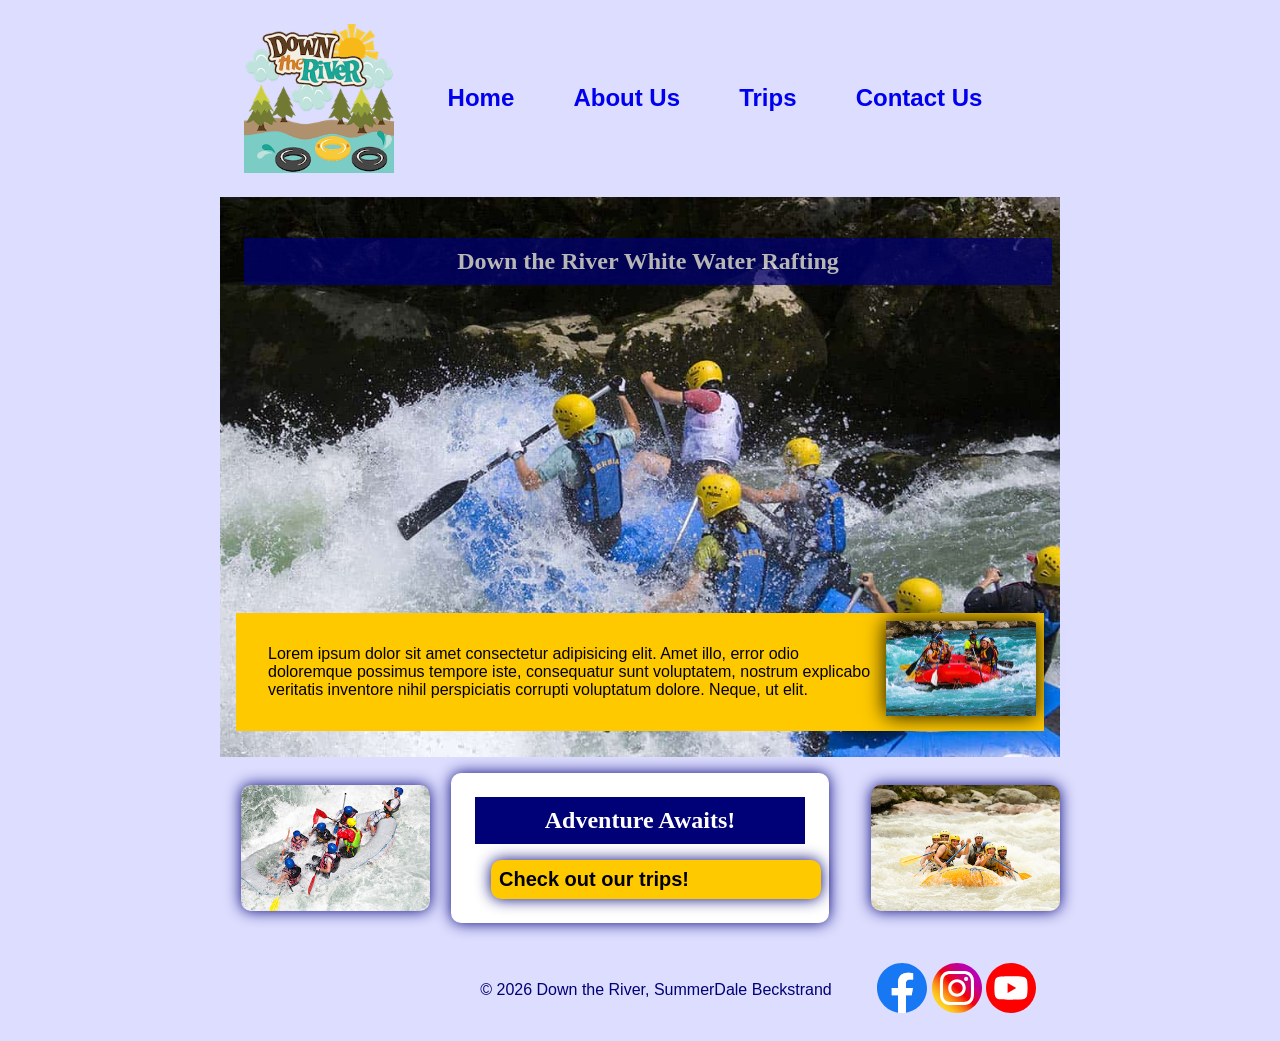
==== wwr/index.html @ a0a588eb "creates home page" ====
<!DOCTYPE html>
<html lang="en">

<head>
    <meta charset="UTF-8">
    <meta name="viewport" content="width=device-width, initial-scale=1.0">
    <title>Down the River: Home</title>
    <meta name="description" content="Welcome to Down the River White Water Rafting!">
    <meta name="author" content="SummerDale Beckstrand">
    <link rel="stylesheet" href="styles/rafting.css">
</head>

<body>
    <header>
        <img src="images/logo-small.png"
          alt="Down the river logo, with sun and clouds over a river in a pine forest, with three rafting tubes in the river">
        <nav>
            <ul>
                <li><a href="index.html">Home</a></li>
                <li><a href="about.html">About Us</a></li>
                <li><a href="trips.html">Trips</a></li>
                <li><a href="contact.html">Contact Us</a></li>
            </ul>
        </nav>
    </header>
    <main>
        <div class="hero">
            <img src="images/rafting64_1024-small.jpg"
              alt="Six rafters wearing yellow helmets, paddling against some mountainous white water">
            <article>
                <h1 class="overlay">Down the River White Water Rafting</h1>
                <img src="images/rafting17_600-small.jpg"
                  alt="Several happy rafters in a red raft, smiling and waving">
                <p>Lorem ipsum dolor sit amet consectetur adipisicing elit. Amet illo, error odio
                    doloremque possimus tempore iste, consequatur sunt voluptatem, nostrum explicabo
                    veritatis inventore nihil perspiciatis corrupti voluptatum dolore. Neque, ut
                    elit.
                </p>
            </article>
        </div>
        <div class="home-fun">

            <img class="shadedoutline" src="images/rafting42_600-small.jpg"
              alt="Raft full of people among white waters.  One person sits backwards on the bow.">

            <section class="small">
                <div class="cta">
                    <h2>Adventure Awaits!</h2>
                    <p class="shadedoutline">
                        <a href="trips.html">
                            Check out our trips!</a>
                    </p>
                </div>
            </section>

            <img class="shadedoutline" src="images/rafting4_600-small.jpg"
              alt="Group of people in a yellow-orange raft, paddling towards us">

        </div>
    </main>
    <footer>
        <p>&copy; 2026 Down the River, SummerDale Beckstrand</p>
        <nav class="socialmedia">
            <a href="https://facebook.com"><img src="images/facebook.svg" alt="Facebook icon"></a>
            <a href="https://instagram.com"><img src="images/instagram.svg"
                  alt="Instagram icon"></a>
            <a href="https://www.youtube.com/"><img src="images/youtube.svg" alt="YouTube icon"></a>
        </nav>
    </footer>
</body>

</html>
---- wwr/styles/rafting.css ----
:root {
    --bgcolor: #ddf;
    --primary-color: #fff;
    --secondary-color: #ffc900;
    --accent1-color: #007;
    --accent2-color: #000;
    --formcolor: #ccf;
    --heading-font: "Times New Roman", "Georgia", serif;
    --body-font: Arial, Helvetica, sans-serif;
}

*,
*::after,
*::before {
    margin: 0;
    padding: 0;
    box-sizing: border-box;
    background-color: var(--bgcolor);
}

body {
    font-family: var(--body-font);
    color: var(--accent1-color);
}

header,
main,
footer {
    width: 840px;
    margin: 0 auto;
}

nav,
p,
section,
article {
    margin: 16px;
    padding: 8px;
}

header {
    padding: 24px;
    color: var(--accent2-color);
    display: grid;
    grid-template-columns: max-content 1fr;
    align-items: center;
}

header img {
    max-width: 150px;
    height: auto;
}

header a {
    text-decoration: none;
}

nav ul {
    display: flex;
    flex-direction: row;
    justify-content: space-around;
    list-style-type: none;
    font-size: 1.5rem;
    font-weight: 700;
}

h1,
h2 {
    font-family: var(--heading-font);
    color: var(--primary-color);
    background-color: var(--accent1-color);
    padding: 10px;
    text-align: center;
}

.overlay {
    position: absolute;
    top: -375px;
    width: 100%;
    opacity: .7;
}

iframe {
    width: 375px;
    height: 460px;
    border: 0;
    box-shadow: 0 0 15px;
    border-radius: 10px;
}

form {
    margin: 1rem;
    padding: 1rem;
}

label {
    background-color: var(--formcolor);
    margin: 0.25rem;
}

input,
textarea {
    background-color: #fff;
    margin: 0.25rem;
    padding: .5rem;
    font-family: inherit;
}

textarea {
    width: 100%;
    height: 5rem;
}

input[type="checkbox"] {
    width: 18px;
    height: 18px;
    vertical-align: center;
}

button {
    background-color: var(--accent1-color);
    color: var(--primary-color);
    font-size: inherit;
    padding: 0.75rem;
    margin: 0.5rem;
    border-radius: 10px;
    width: 100%;
    border: 0;
    box-shadow: 5px 5px 5px #000;
}

button:hover {
    background-color: var(--secondary-color);
    color: var(--accent2-color)
}

.profile figure {
    display: block;
    background-color: var(--formcolor);
    justify-content: center;
    text-align: center;
}

.profile .bold {
    background-color: var(--formcolor);
}

figcaption {
    text-align: center;
}

.profile figcaption {
    background-color: var(--formcolor);
}

footer {
    display: grid;
    justify-content: center;
    align-items: center;
    grid-template-columns: repeat(3, 1fr);
}

footer nav {
    grid-column-end: 4;
    grid-row: 1;
    justify-self: right;
}

footer img {
    width: 50px;
}

footer p {
    width: 100%;
    grid-column: 1 / span all;
    grid-row: 1;
    text-align: center;

}

.socialmedia a {
    text-decoration: none;
}

.hero {
    position: relative;
}

.hero img {
    display: block;
    width: 100%;
    height: auto;
}

.hero article {
    position: absolute;
    top: 400px;
    background-color: var(--secondary-color);
    color: var(--accent2-color)
}

.hero article p {
    background-color: var(--secondary-color);
}

.hero article img {
    float: right;
    width: 150px;
    height: auto;
    box-shadow: 0 0 20px var(--accent2-color);
}

.history {
    display: grid;
    grid-template-columns: 1fr 1fr 1fr;
    align-items: center;
}

.history img {
    max-width: 300px;
    height: auto;
}

.cta {
    margin: 1rem 1rem 0 1rem;
    width: 100%;
    background-color: var(--primary-color);
}

.cta p {
    display: block;
    justify-self: center;
    background-color: var(--secondary-color);
    width: 100%;
}

.cta a {
    display: block;
    text-decoration: none;
    font-size: 1.25rem;
    font-weight: 700;
    justify-self: center;
    background-color: transparent;
    color: var(--accent2-color);
}

.cta p:hover {
    background-color: var(--accent2-color);
}

.cta a:hover {
    color: var(--secondary-color)
}

.home-fun {
    display: grid;
    grid-template-columns: 1fr 2fr 1fr;
    align-items: center;
}

.home-fun img {
    width: 90%;
    height: auto;
    margin-left: 10%;
    margin-right: 10%;

}

.small {
    display: flex;
    width: 90%;
    justify-self: center;
    align-items: bottom;
    border-radius: 10px;
    box-shadow: 0 0 15px;
    background-color: var(--primary-color);
}

.adventure {
    display: flex;
    flex-direction: row;
    grid-template-columns: repeat(5, 1fr);
    justify-content: space-between;
}

.adventure img {
    width: 80%;
    height: auto;
    margin-left: 10%;
    margin-right: 10%;
    margin-top: 18px;
}

.shadedoutline {
    border-radius: 10px;
    box-shadow: 0 0 15px;
    background-color: var(--formcolor);

}

.addressfield {
    display: block;
    justify-self: center;
    padding: 1rem;
    margin: 1rem;
}

.address {
    display: block;
    justify-self: center;
    text-align: center;
    font-size: 1.25rem;
    font-weight: 700;
    padding: 0.25rem;
    margin: 0.25rem;
    background-color: var(--formcolor);
}

.grid {
    display: grid;
    grid-template-columns: 1fr 1fr;
    align-items: center;
}

.formitem {
    background-color: var(--formcolor);
    padding: 0.25rem;
}

.column {
    display: grid;
    grid-template-columns: 1fr 5fr;
    align-items: center;
}

.bold {
    font-weight: 700;
}

.profile {
    display: flex;
    flex-direction: row;
    margin: 1rem;
    grid-template-columns: repeat(3, 1fr);
    justify-content: space-between;
    background-color: var(--formcolor);
}

.profile img {
    height: 150px;
}
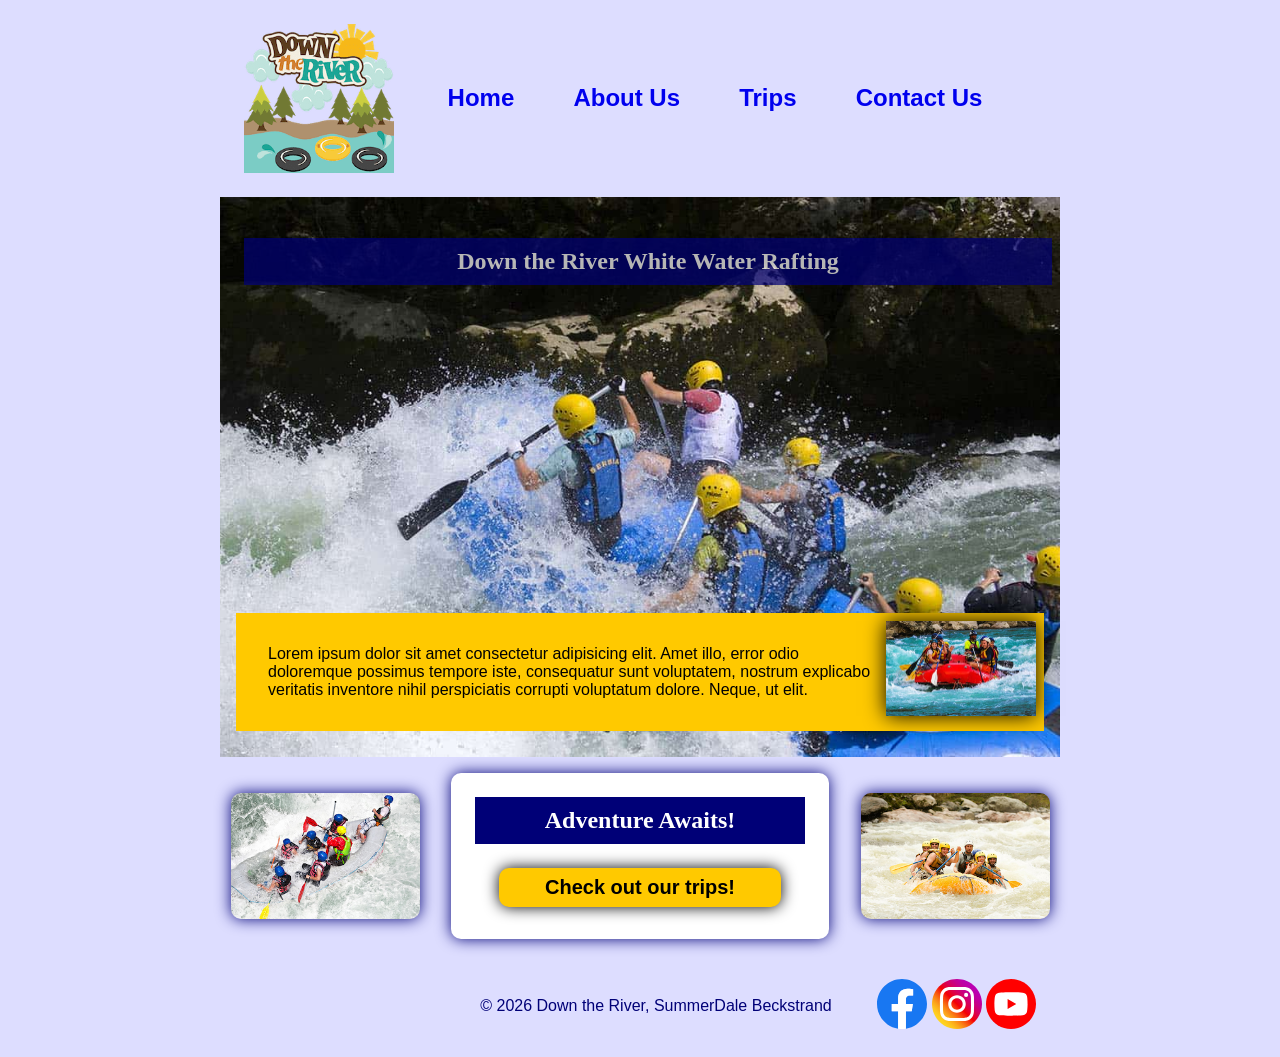
==== commit e5c99107: "changes form backgrounds to transparent instead of redundant colors" ====
--- a/wwr/index.html
+++ b/wwr/index.html
@@ -46,8 +46,8 @@
             <section class="small">
                 <div class="cta">
                     <h2>Adventure Awaits!</h2>
-                    <p class="shadedoutline">
-                        <a href="trips.html">
+                    <p>
+                        <a class="shadedoutline" href="trips.html">
                             Check out our trips!</a>
                     </p>
                 </div>
--- a/wwr/styles/rafting.css
+++ b/wwr/styles/rafting.css
@@ -94,7 +94,7 @@
 }
 
 label {
-    background-color: var(--formcolor);
+    background-color: transparent;
     margin: 0.25rem;
 }
 
@@ -136,13 +136,13 @@
 
 .profile figure {
     display: block;
-    background-color: var(--formcolor);
+    background-color: transparent;
     justify-content: center;
     text-align: center;
 }
 
 .profile .bold {
-    background-color: var(--formcolor);
+    background-color: transparent;
 }
 
 figcaption {
@@ -150,7 +150,7 @@
 }
 
 .profile figcaption {
-    background-color: var(--formcolor);
+    background-color: transparent;
 }
 
 footer {
@@ -228,28 +228,25 @@
 }
 
 .cta p {
-    display: block;
-    justify-self: center;
-    background-color: var(--secondary-color);
-    width: 100%;
+    background-color: transparent;
 }
 
 .cta a {
     display: block;
+    padding: 0.5rem;
+    text-align: center;
     text-decoration: none;
     font-size: 1.25rem;
     font-weight: 700;
+    background-color: var(--secondary-color);
+    color: var(--accent2-color);
     justify-self: center;
-    background-color: transparent;
-    color: var(--accent2-color);
-}
-
-.cta p:hover {
+    width: 100%;
+}
+
+.cta a:hover {
+    color: var(--secondary-color);
     background-color: var(--accent2-color);
-}
-
-.cta a:hover {
-    color: var(--secondary-color)
 }
 
 .home-fun {
@@ -261,16 +258,16 @@
 .home-fun img {
     width: 90%;
     height: auto;
-    margin-left: 10%;
-    margin-right: 10%;
+    margin-left: 5%;
+    margin-right: 5%;
 
 }
 
 .small {
     display: flex;
     width: 90%;
+    align-items: bottom;
     justify-self: center;
-    align-items: bottom;
     border-radius: 10px;
     box-shadow: 0 0 15px;
     background-color: var(--primary-color);
@@ -313,7 +310,7 @@
     font-weight: 700;
     padding: 0.25rem;
     margin: 0.25rem;
-    background-color: var(--formcolor);
+    background-color: transparent;
 }
 
 .grid {
@@ -323,7 +320,7 @@
 }
 
 .formitem {
-    background-color: var(--formcolor);
+    background-color: transparent;
     padding: 0.25rem;
 }
 
@@ -343,7 +340,7 @@
     margin: 1rem;
     grid-template-columns: repeat(3, 1fr);
     justify-content: space-between;
-    background-color: var(--formcolor);
+    background-color: transparent;
 }
 
 .profile img {
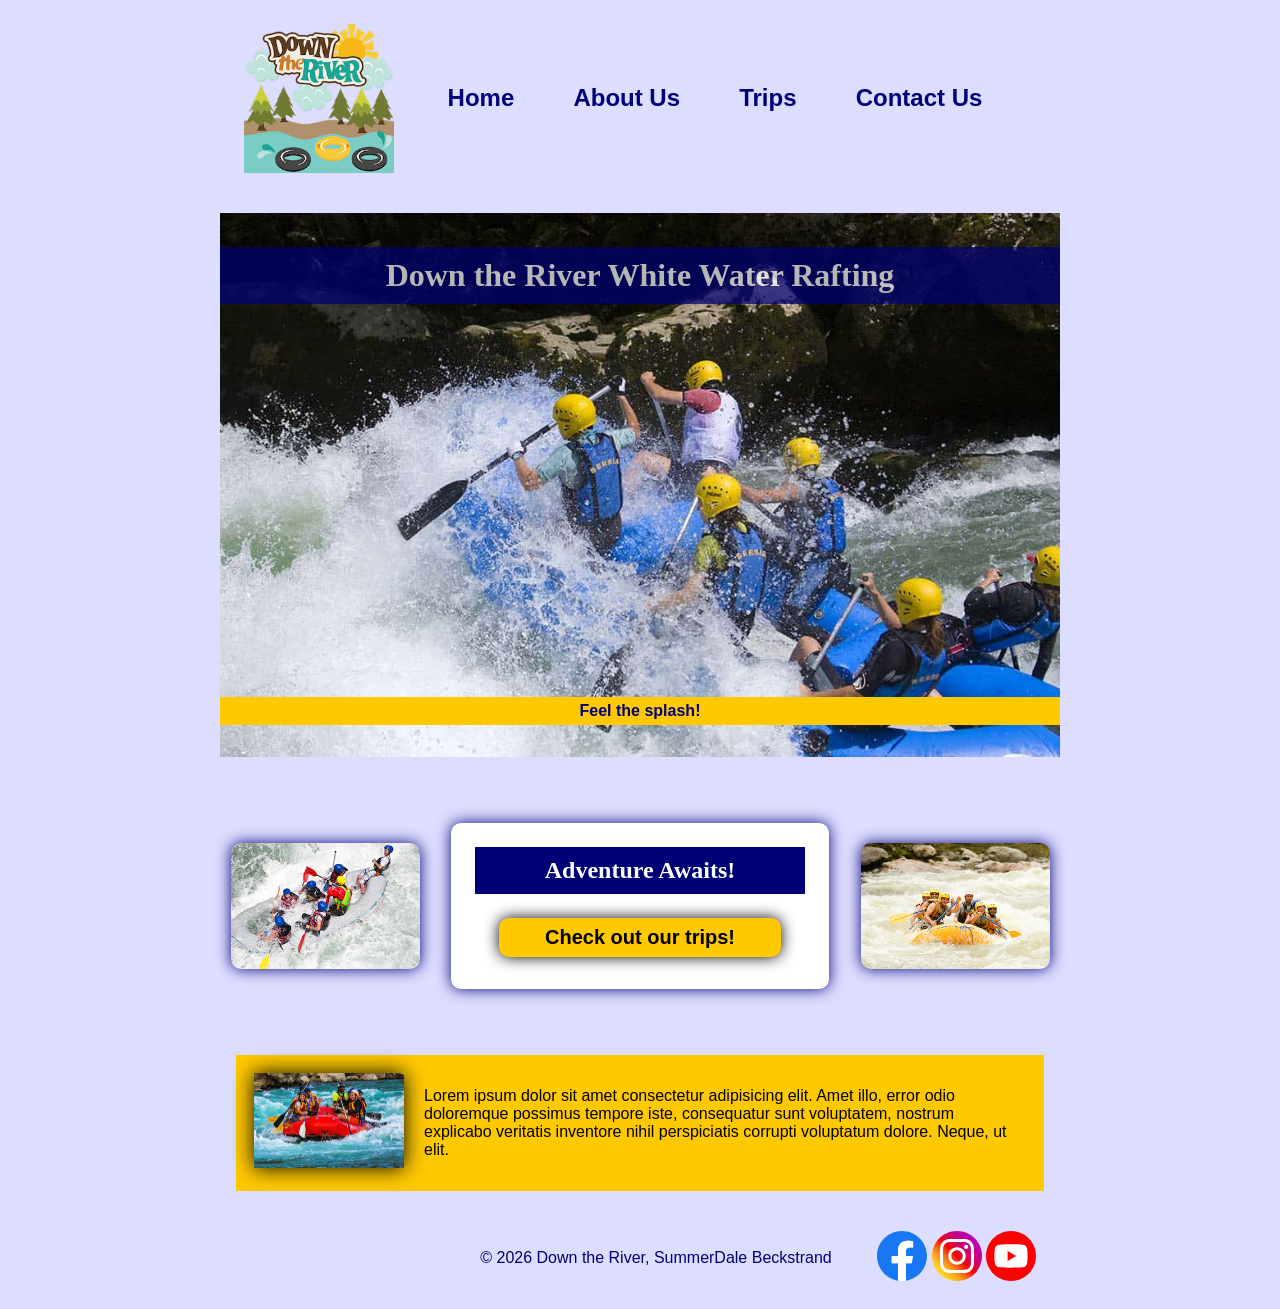
==== commit ae1a1165: "moves home page article to the bottom" ====
--- a/wwr/index.html
+++ b/wwr/index.html
@@ -27,16 +27,12 @@
         <div class="hero">
             <img src="images/rafting64_1024-small.jpg"
               alt="Six rafters wearing yellow helmets, paddling against some mountainous white water">
-            <article>
-                <h1 class="overlay">Down the River White Water Rafting</h1>
-                <img src="images/rafting17_600-small.jpg"
-                  alt="Several happy rafters in a red raft, smiling and waving">
-                <p>Lorem ipsum dolor sit amet consectetur adipisicing elit. Amet illo, error odio
-                    doloremque possimus tempore iste, consequatur sunt voluptatem, nostrum explicabo
-                    veritatis inventore nihil perspiciatis corrupti voluptatum dolore. Neque, ut
-                    elit.
-                </p>
-            </article>
+            <div class="wide">
+                <h1 class="home-overlay">Down the River White Water Rafting</h1>
+                <div class="banner bold">
+                    Feel the splash!
+                </div>
+            </div>
         </div>
         <div class="home-fun">
 
@@ -57,6 +53,15 @@
               alt="Group of people in a yellow-orange raft, paddling towards us">
 
         </div>
+        <article class="home">
+            <img src="images/rafting17_600-small.jpg"
+              alt="Several happy rafters in a red raft, smiling and waving">
+            <p>Lorem ipsum dolor sit amet consectetur adipisicing elit. Amet illo, error odio
+                doloremque possimus tempore iste, consequatur sunt voluptatem, nostrum explicabo
+                veritatis inventore nihil perspiciatis corrupti voluptatum dolore. Neque, ut
+                elit.
+            </p>
+        </article>
     </main>
     <footer>
         <p>&copy; 2026 Down the River, SummerDale Beckstrand</p>
--- a/wwr/styles/rafting.css
+++ b/wwr/styles/rafting.css
@@ -53,6 +53,11 @@
 
 header a {
     text-decoration: none;
+    color: var(--accent1-color);
+}
+
+header a:hover {
+    color: #00f
 }
 
 nav ul {
@@ -75,7 +80,7 @@
 
 .overlay {
     position: absolute;
-    top: -375px;
+    top: -385px;
     width: 100%;
     opacity: .7;
 }
@@ -182,6 +187,15 @@
     text-decoration: none;
 }
 
+.wide {
+    width: 100%;
+    height: 1rem;
+    margin: 0;
+    padding: 0;
+    position: absolute;
+    top: 0px;
+}
+
 .hero {
     position: relative;
 }
@@ -200,7 +214,24 @@
 }
 
 .hero article p {
-    background-color: var(--secondary-color);
+    background-color: transparent;
+}
+
+.home-overlay {
+    position: absolute;
+    top: 50px;
+    width: 100%;
+    opacity: .7;
+}
+
+.banner {
+    display: flex;
+    justify-content: center;
+    position: absolute;
+    top: 500px;
+    background-color: var(--secondary-color);
+    width: 100%;
+    padding: 5px;
 }
 
 .hero article img {
@@ -210,6 +241,25 @@
     box-shadow: 0 0 20px var(--accent2-color);
 }
 
+.home {
+    position: relative;
+    background-color: var(--secondary-color);
+    color: var(--accent2-color);
+    margin-top: 50px;
+}
+
+.home img {
+    float: left;
+    margin: 10px 20px 10px 10px;
+    width: 150px;
+    height: auto;
+    box-shadow: 0 0 20px var(--accent2-color);
+}
+
+.home p {
+    background-color: transparent;
+}
+
 .history {
     display: grid;
     grid-template-columns: 1fr 1fr 1fr;
@@ -253,6 +303,7 @@
     display: grid;
     grid-template-columns: 1fr 2fr 1fr;
     align-items: center;
+    margin-top: 50px;
 }
 
 .home-fun img {
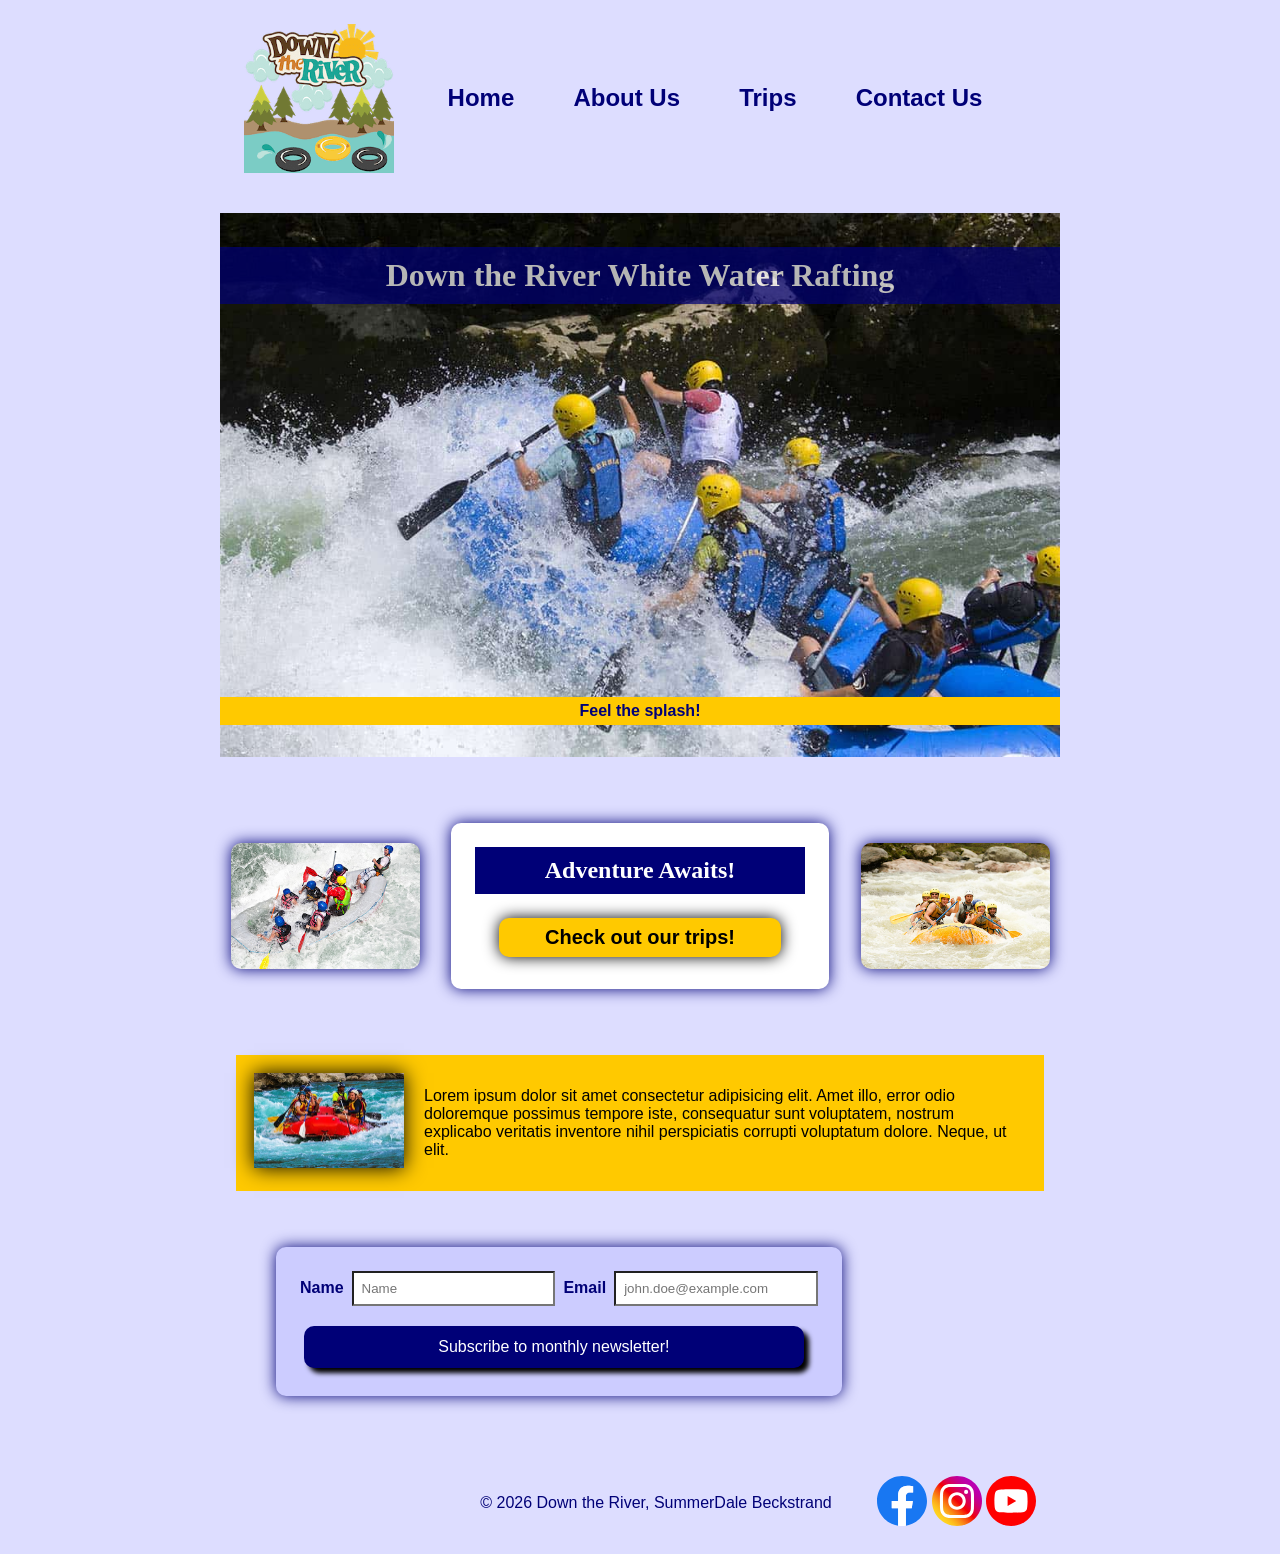
==== commit c686a615: "adds newsletter singup to home page" ====
--- a/wwr/index.html
+++ b/wwr/index.html
@@ -62,6 +62,21 @@
                 elit.
             </p>
         </article>
+        <div class="nice-width">
+            <form class="shadedoutline">
+                <div class="formitem grid-home">
+                    <label for="name" class="bold">Name</label>
+                    <input type="text" id="name" name="name" placeholder="Name">
+                    <label for="email" class="bold">Email</label>
+                    <input type="email" id="email" name="email" placeholder="john.doe@example.com"
+                      required>
+                </div>
+                <div class="formitem">
+                    <button type="submit">Subscribe to monthly newsletter!</button>
+                </div>
+            </form>
+
+        </div>
     </main>
     <footer>
         <p>&copy; 2026 Down the River, SummerDale Beckstrand</p>
--- a/wwr/styles/rafting.css
+++ b/wwr/styles/rafting.css
@@ -132,6 +132,7 @@
     width: 100%;
     border: 0;
     box-shadow: 5px 5px 5px #000;
+    width: 95%;
 }
 
 button:hover {
@@ -370,6 +371,24 @@
     align-items: center;
 }
 
+.grid-home {
+    display: grid;
+    width: 100%;
+    grid-template-columns: 1fr 7fr 1fr 7fr;
+    align-items: center;
+    align-self: center;
+}
+
+.nice-width {
+    display: flex;
+    column-span: all;
+    width: 75%;
+    justify-content: center;
+    justify-self: center;
+    margin: 24px;
+    padding: 16px;
+}
+
 .formitem {
     background-color: transparent;
     padding: 0.25rem;
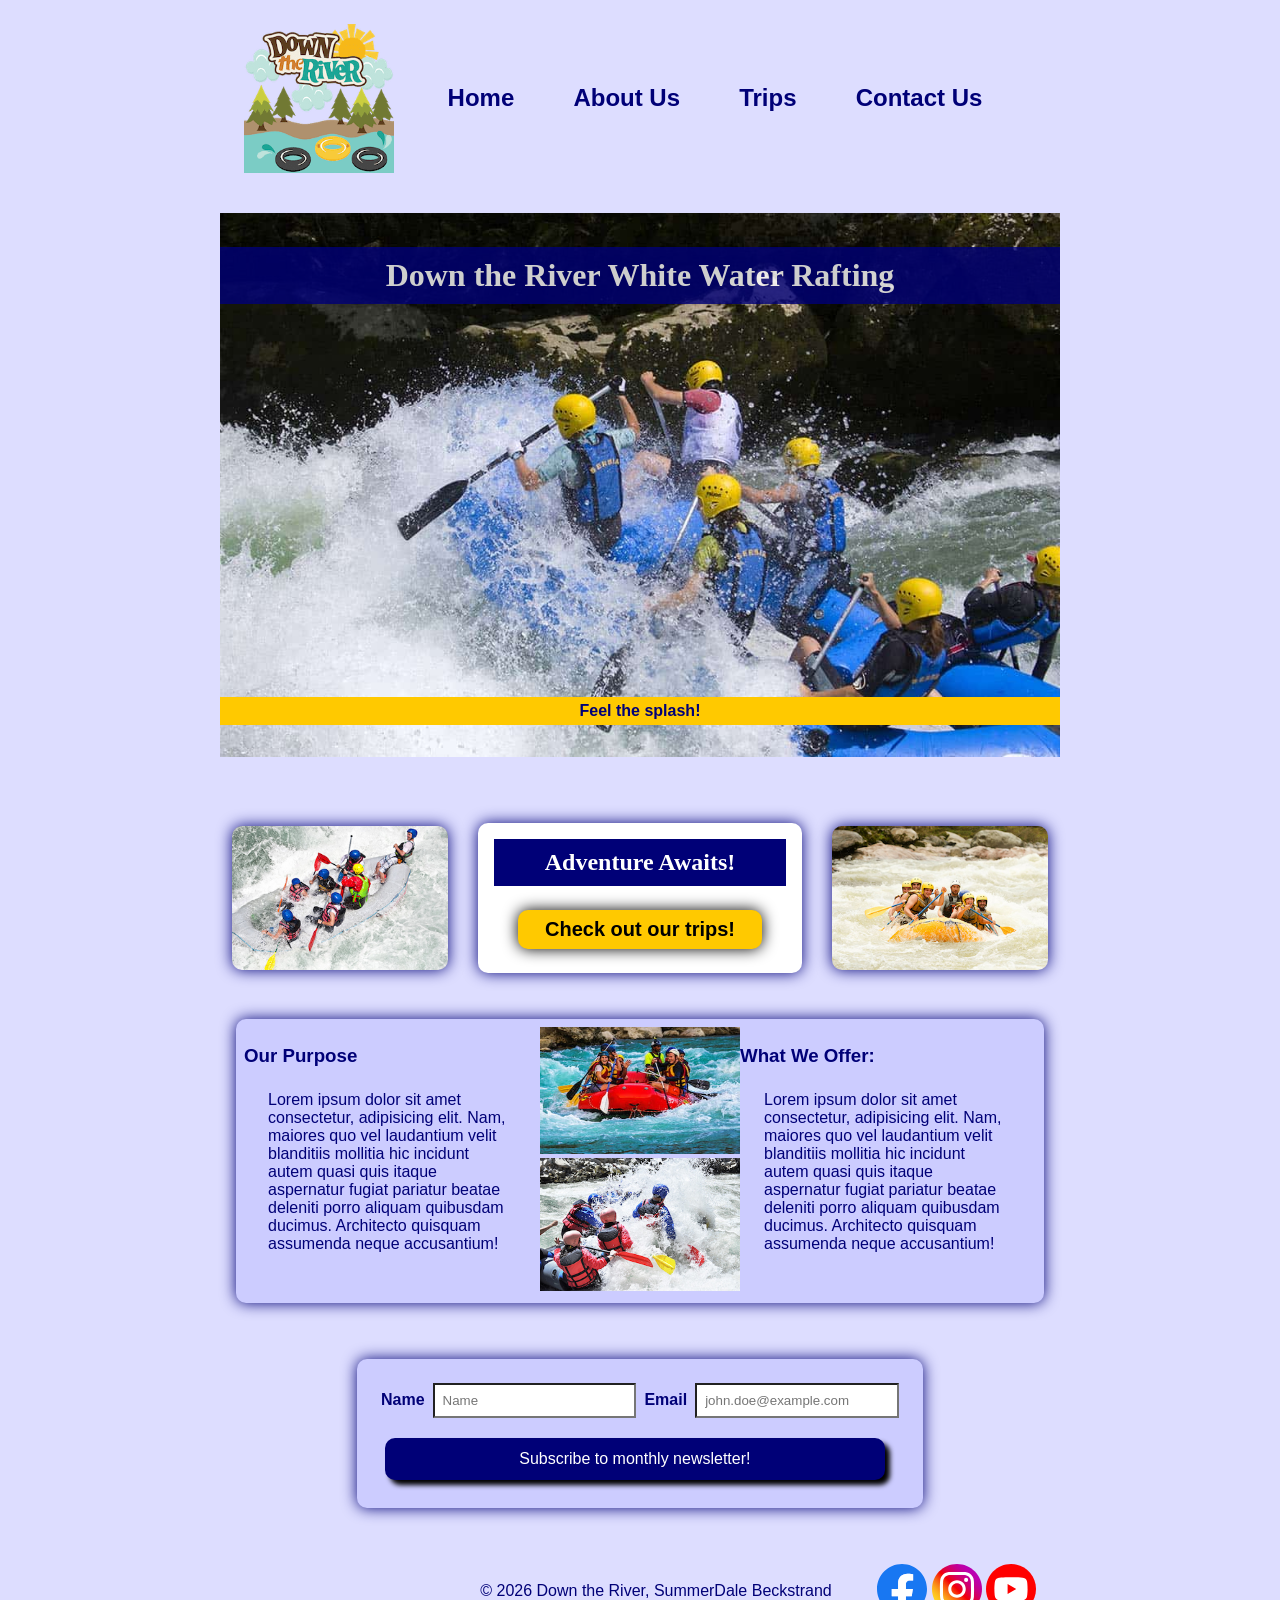
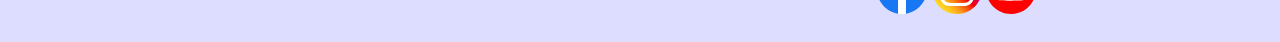
==== commit 33dd0990: "creates trips page and updates home page" ====
--- a/wwr/index.html
+++ b/wwr/index.html
@@ -53,15 +53,34 @@
               alt="Group of people in a yellow-orange raft, paddling towards us">
 
         </div>
-        <article class="home">
-            <img src="images/rafting17_600-small.jpg"
-              alt="Several happy rafters in a red raft, smiling and waving">
-            <p>Lorem ipsum dolor sit amet consectetur adipisicing elit. Amet illo, error odio
-                doloremque possimus tempore iste, consequatur sunt voluptatem, nostrum explicabo
-                veritatis inventore nihil perspiciatis corrupti voluptatum dolore. Neque, ut
-                elit.
-            </p>
-        </article>
+        <section class="purpose-offer shadedoutline">
+            <div>
+                <h3>Our Purpose</h3>
+                <p>Lorem ipsum dolor sit amet consectetur, adipisicing elit. Nam, maiores quo vel
+                    laudantium velit blanditiis mollitia hic incidunt autem quasi quis itaque
+                    aspernatur
+                    fugiat pariatur beatae deleniti porro aliquam quibusdam ducimus. Architecto
+                    quisquam
+                    assumenda neque accusantium!</p>
+            </div>
+            <div>
+                <img src="images/rafting17_600-small.jpg"
+                  alt="Several happy rafters in a red raft, smiling and waving">
+                <img src="images/rafting47_600-small.jpg"
+                  alt="Rafters in the midst of a white water splash so extreme, the raft is not visible">
+            </div>
+            <div>
+                <h3>What We Offer:</h3>
+                <p>Lorem ipsum dolor sit amet consectetur, adipisicing elit. Nam, maiores quo vel
+                    laudantium velit blanditiis mollitia hic incidunt autem quasi quis itaque
+                    aspernatur
+                    fugiat pariatur beatae deleniti porro aliquam quibusdam ducimus. Architecto
+                    quisquam
+                    assumenda neque accusantium!</p>
+            </div>
+
+        </section>
+
         <div class="nice-width">
             <form class="shadedoutline">
                 <div class="formitem grid-home">
@@ -75,7 +94,6 @@
                     <button type="submit">Subscribe to monthly newsletter!</button>
                 </div>
             </form>
-
         </div>
     </main>
     <footer>
--- a/wwr/styles/rafting.css
+++ b/wwr/styles/rafting.css
@@ -38,6 +38,10 @@
     padding: 8px;
 }
 
+p {
+    background-color: inherit;
+}
+
 header {
     padding: 24px;
     color: var(--accent2-color);
@@ -222,7 +226,7 @@
     position: absolute;
     top: 50px;
     width: 100%;
-    opacity: .7;
+    opacity: .8;
 }
 
 .banner {
@@ -242,22 +246,60 @@
     box-shadow: 0 0 20px var(--accent2-color);
 }
 
-.home {
+.img-text-left {
     position: relative;
-    background-color: var(--secondary-color);
+    background-color: var(--formcolor);
     color: var(--accent2-color);
-    margin-top: 50px;
-}
-
-.home img {
+}
+
+.img-text-left img {
     float: left;
-    margin: 10px 20px 10px 10px;
+    margin: 20px 20px 10px 10px;
     width: 150px;
     height: auto;
     box-shadow: 0 0 20px var(--accent2-color);
 }
 
-.home p {
+.img-text-left h2 {
+    color: var(--accent2-color);
+    background-color: transparent;
+    margin-top: 10px;
+    padding: 0;
+}
+
+.img-text-left p {
+    background-color: transparent;
+}
+
+.img-text-right {
+    position: relative;
+    background-color: var(--accent1-color);
+    color: var(--primary-color);
+    border-radius: 10px;
+    box-shadow: 0 0 15px var(--accent2-color);
+}
+
+.img-text-right article {
+    position: absolute;
+    top: 400px;
+    background-color: transparent;
+    color: var(--accent2-color)
+}
+
+.img-text-right h2 {
+    margin-top: 10px;
+    padding: 0;
+}
+
+.img-text-right img {
+    float: right;
+    margin: 20px 10px 10px 20px;
+    width: 150px;
+    height: auto;
+    box-shadow: 0 0 20px var(--accent2-color);
+}
+
+.img-text-right p {
     background-color: transparent;
 }
 
@@ -272,14 +314,63 @@
     height: auto;
 }
 
+.purpose-offer {
+    display: grid;
+    grid-template-columns: 1.5fr 1fr 1.5fr;
+    align-items: center;
+    background-color: var(--formcolor);
+}
+
+.purpose-offer div {
+    background-color: inherit;
+}
+
+.purpose-offer img {
+    max-width: 200px;
+    height: auto;
+}
+
+h3 {
+    justify-self: center;
+    background-color: transparent;
+}
+
 .cta {
-    margin: 1rem 1rem 0 1rem;
+    margin: 1rem;
     width: 100%;
     background-color: var(--primary-color);
 }
 
 .cta p {
     background-color: transparent;
+    margin-bottom: 0;
+}
+
+.cta-trips {
+    display: flex;
+    width: 100%;
+    justify-self: center;
+    margin: 36px auto 36px auto;
+    border-radius: 10px;
+    box-shadow: 0 0 15px;
+    background-color: var(--primary-color);
+}
+
+.contact {
+    display: grid;
+    grid-template-columns: 1fr 7fr 1fr;
+    align-items: center;
+    justify-items: center;
+
+}
+
+.contact img {
+    height: 50px;
+    margin: 0 50px;
+}
+
+.flipped {
+    transform: scaleX(-1);
 }
 
 .cta a {
@@ -302,9 +393,9 @@
 
 .home-fun {
     display: grid;
-    grid-template-columns: 1fr 2fr 1fr;
-    align-items: center;
-    margin-top: 50px;
+    grid-template-columns: 1fr 1.5fr 1fr;
+    align-items: center;
+    margin: 50px 0 30px 0;
 }
 
 .home-fun img {
@@ -320,6 +411,7 @@
     width: 90%;
     align-items: bottom;
     justify-self: center;
+    padding: 0;
     border-radius: 10px;
     box-shadow: 0 0 15px;
     background-color: var(--primary-color);
@@ -385,7 +477,7 @@
     width: 75%;
     justify-content: center;
     justify-self: center;
-    margin: 24px;
+    margin: 24px auto 0 auto;
     padding: 16px;
 }
 
@@ -402,6 +494,11 @@
 
 .bold {
     font-weight: 700;
+}
+
+.italic {
+    font-style: italic;
+    background-color: transparent;
 }
 
 .profile {
@@ -415,4 +512,50 @@
 
 .profile img {
     height: 150px;
+}
+
+.table-grid {
+    display: grid;
+    grid-template-columns: 1fr 3fr 1fr;
+    align-items: center;
+    margin: 3rem 0 0 0;
+}
+
+.table-grid img {
+    width: 250px;
+    height: auto;
+}
+
+table {
+    border-collapse: collapse;
+
+    margin: 1rem;
+}
+
+th {
+    font-weight: 700;
+    padding: 0.5rem;
+    border: 1px solid white;
+    background-color: var(--accent2-color);
+    color: var(--primary-color);
+}
+
+td {
+    border: 1px solid var(--accent1-color);
+    padding: 0.5rem 1rem;
+    background-color: inherit;
+}
+
+.primary {
+    background-color: var(--primary-color);
+    color: var(--accent2-color);
+}
+
+.secondary {
+    background-color: var(--formcolor);
+    color: var(--accent2-color);
+}
+
+.nowrap {
+    white-space: nowrap;
 }
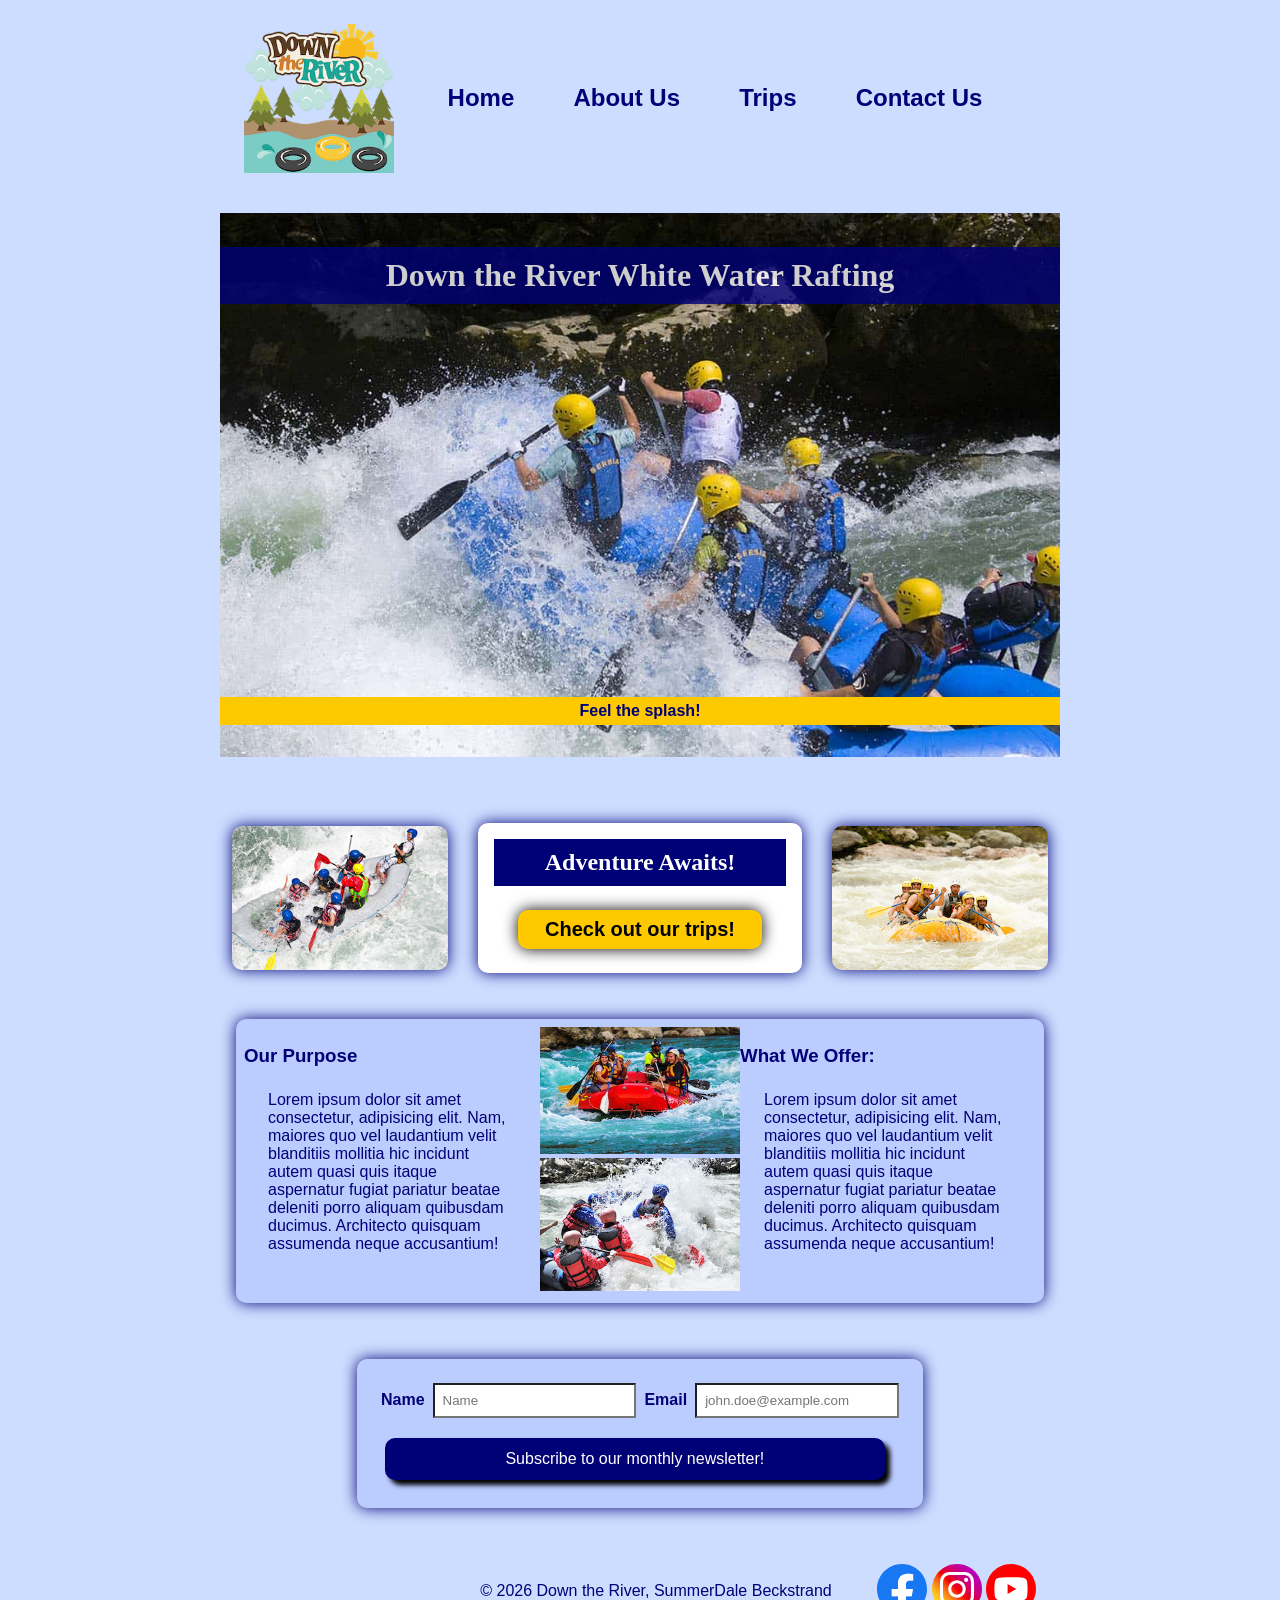
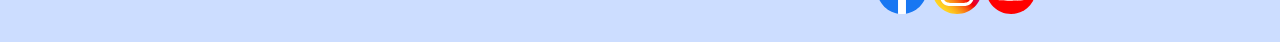
==== commit 0dd00a99: "fixes typo on home page cta" ====
--- a/wwr/index.html
+++ b/wwr/index.html
@@ -91,7 +91,7 @@
                       required>
                 </div>
                 <div class="formitem">
-                    <button type="submit">Subscribe to monthly newsletter!</button>
+                    <button type="submit">Subscribe to our monthly newsletter!</button>
                 </div>
             </form>
         </div>
--- a/wwr/styles/rafting.css
+++ b/wwr/styles/rafting.css
@@ -1,10 +1,10 @@
 :root {
-    --bgcolor: #ddf;
+    --bgcolor: #cdf;
     --primary-color: #fff;
     --secondary-color: #ffc900;
     --accent1-color: #007;
     --accent2-color: #000;
-    --formcolor: #ccf;
+    --formcolor: #bcf;
     --heading-font: "Times New Roman", "Georgia", serif;
     --body-font: Arial, Helvetica, sans-serif;
 }
@@ -254,7 +254,7 @@
 
 .img-text-left img {
     float: left;
-    margin: 20px 20px 10px 10px;
+    margin: 10px 20px 10px 10px;
     width: 150px;
     height: auto;
     box-shadow: 0 0 20px var(--accent2-color);
@@ -293,7 +293,7 @@
 
 .img-text-right img {
     float: right;
-    margin: 20px 10px 10px 20px;
+    margin: 10px 10px 10px 20px;
     width: 150px;
     height: auto;
     box-shadow: 0 0 20px var(--accent2-color);
@@ -351,9 +351,7 @@
     width: 100%;
     justify-self: center;
     margin: 36px auto 36px auto;
-    border-radius: 10px;
-    box-shadow: 0 0 15px;
-    background-color: var(--primary-color);
+    background-color: transparent;
 }
 
 .contact {
@@ -518,7 +516,7 @@
     display: grid;
     grid-template-columns: 1fr 3fr 1fr;
     align-items: center;
-    margin: 3rem 0 0 0;
+    margin: 2rem 0 0 0;
 }
 
 .table-grid img {
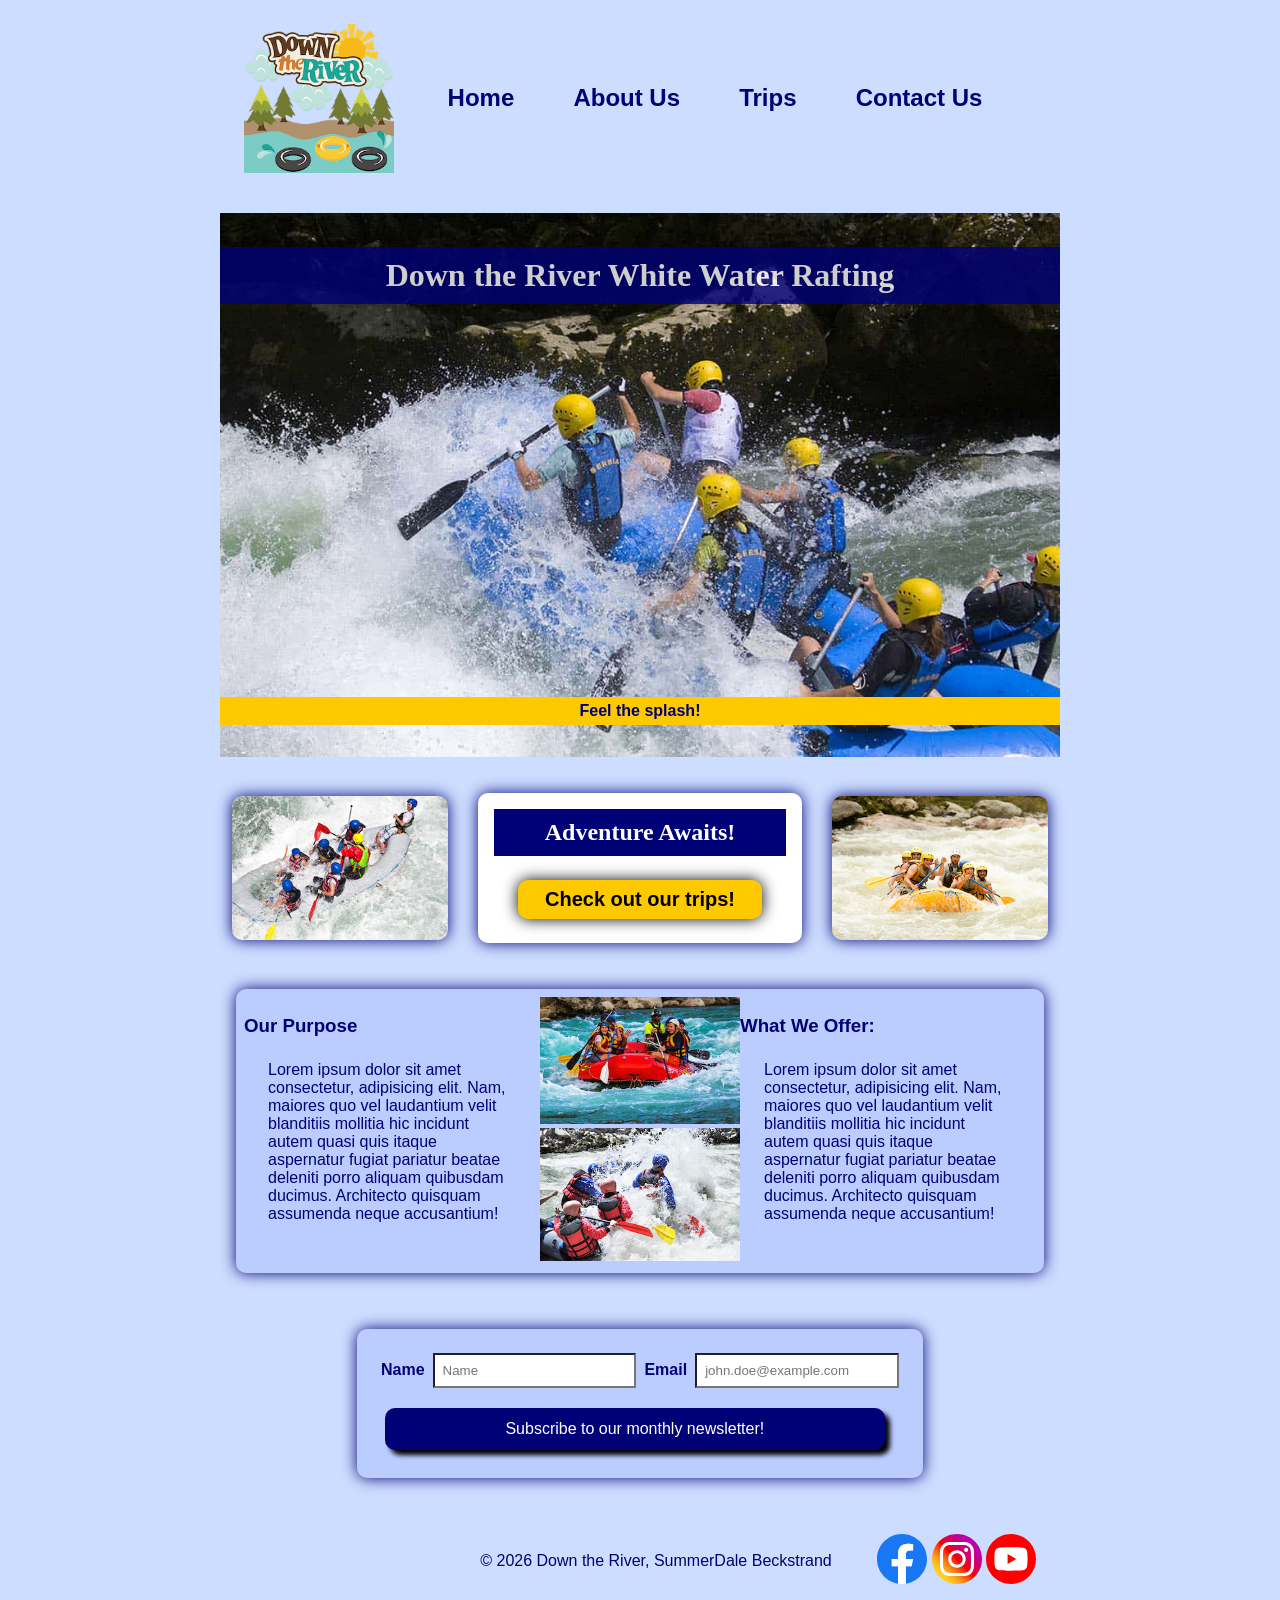
==== commit 4598f0f5: "minor updates" ====
--- a/wwr/index.html
+++ b/wwr/index.html
@@ -5,7 +5,7 @@
     <meta charset="UTF-8">
     <meta name="viewport" content="width=device-width, initial-scale=1.0">
     <title>Down the River: Home</title>
-    <meta name="description" content="Welcome to Down the River White Water Rafting!">
+    <meta name="description" content="Come white water river rafting and feel the thrill!">
     <meta name="author" content="SummerDale Beckstrand">
     <link rel="stylesheet" href="styles/rafting.css">
 </head>
--- a/wwr/styles/rafting.css
+++ b/wwr/styles/rafting.css
@@ -393,7 +393,7 @@
     display: grid;
     grid-template-columns: 1fr 1.5fr 1fr;
     align-items: center;
-    margin: 50px 0 30px 0;
+    margin: 20px 0 30px 0;
 }
 
 .home-fun img {
@@ -407,7 +407,6 @@
 .small {
     display: flex;
     width: 90%;
-    align-items: bottom;
     justify-self: center;
     padding: 0;
     border-radius: 10px;
@@ -550,7 +549,7 @@
 }
 
 .secondary {
-    background-color: var(--formcolor);
+    background-color: var(--bgcolor);
     color: var(--accent2-color);
 }
 
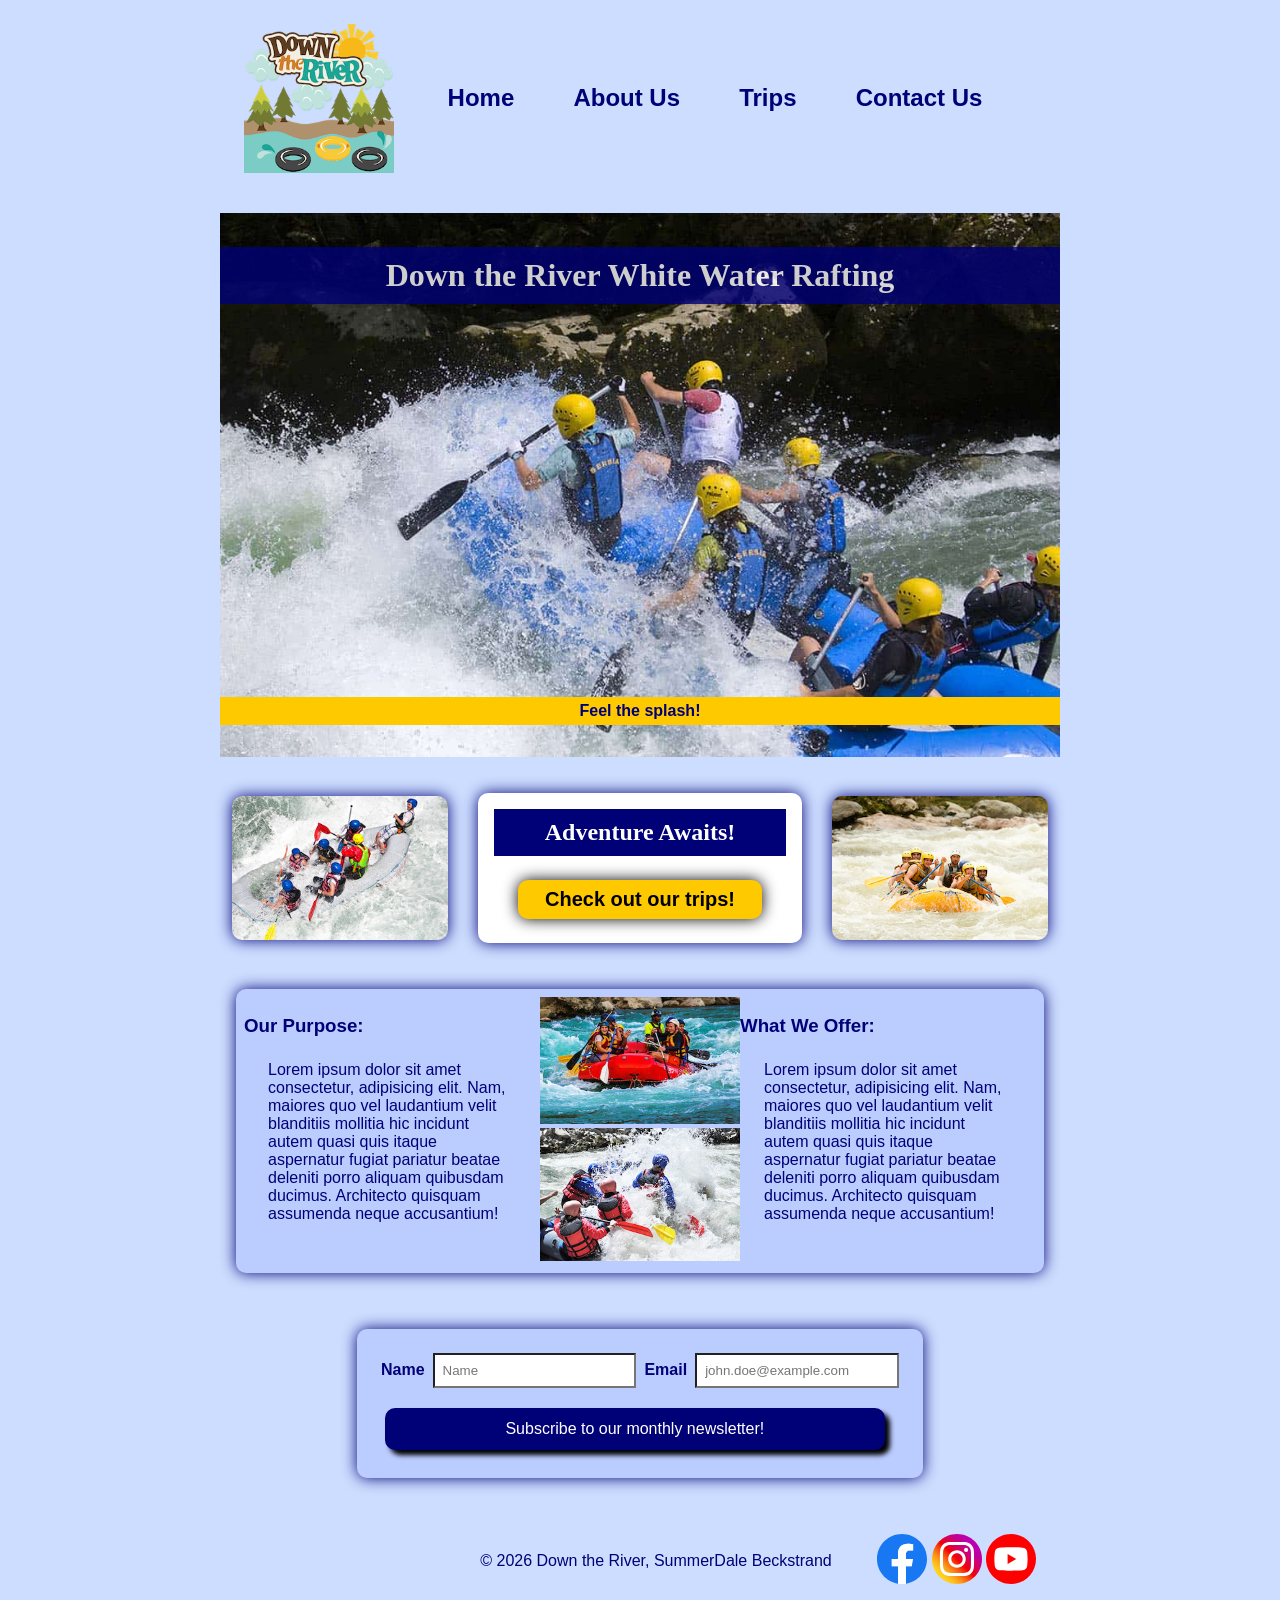
==== commit 2d095fed: "adds a color after "Our Purpose" to match "What We Offer"" ====
--- a/wwr/index.html
+++ b/wwr/index.html
@@ -55,7 +55,7 @@
         </div>
         <section class="purpose-offer shadedoutline">
             <div>
-                <h3>Our Purpose</h3>
+                <h3>Our Purpose:</h3>
                 <p>Lorem ipsum dolor sit amet consectetur, adipisicing elit. Nam, maiores quo vel
                     laudantium velit blanditiis mollitia hic incidunt autem quasi quis itaque
                     aspernatur
